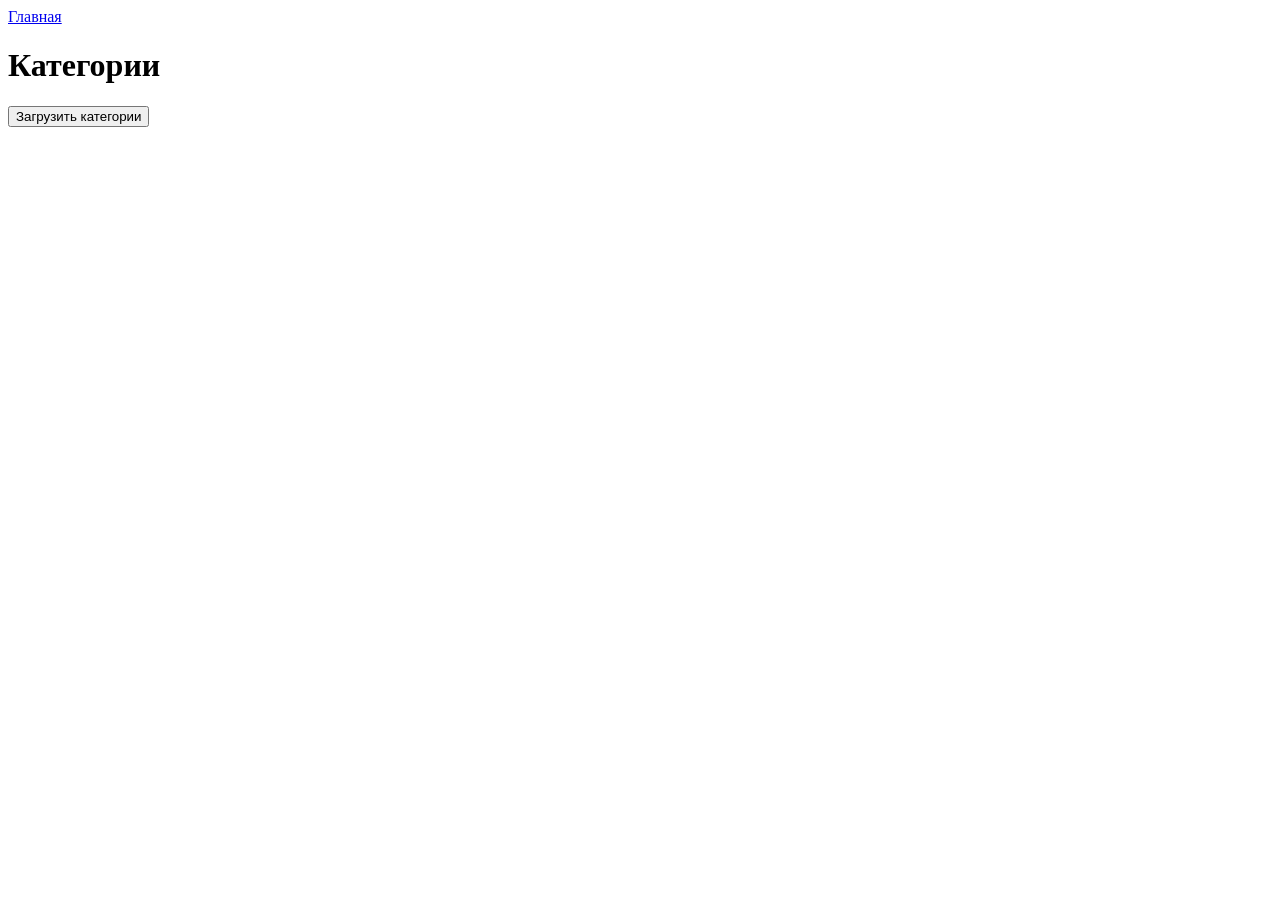
==== main-service/src/main/resources/static/categories.html @ 7c3d4f27 "Диплом" ====
<!DOCTYPE html>
<html lang="ru">
<head>
    <meta charset="UTF-8">
    <title>Категории</title>
    <link rel="stylesheet" href="css/style.css">
</head>
<body>

<div class="navbar">
    <a href="index.html">Главная</a>
</div>

<div class="container">

    <h1>Категории</h1>

    <button onclick="loadCategories()">
        Загрузить категории
    </button>

    <div id="categories" class="grid"></div>

</div>

<script src="js/app.js"></script>

<script>
    loadCategories();
</script>

</body>
</html>
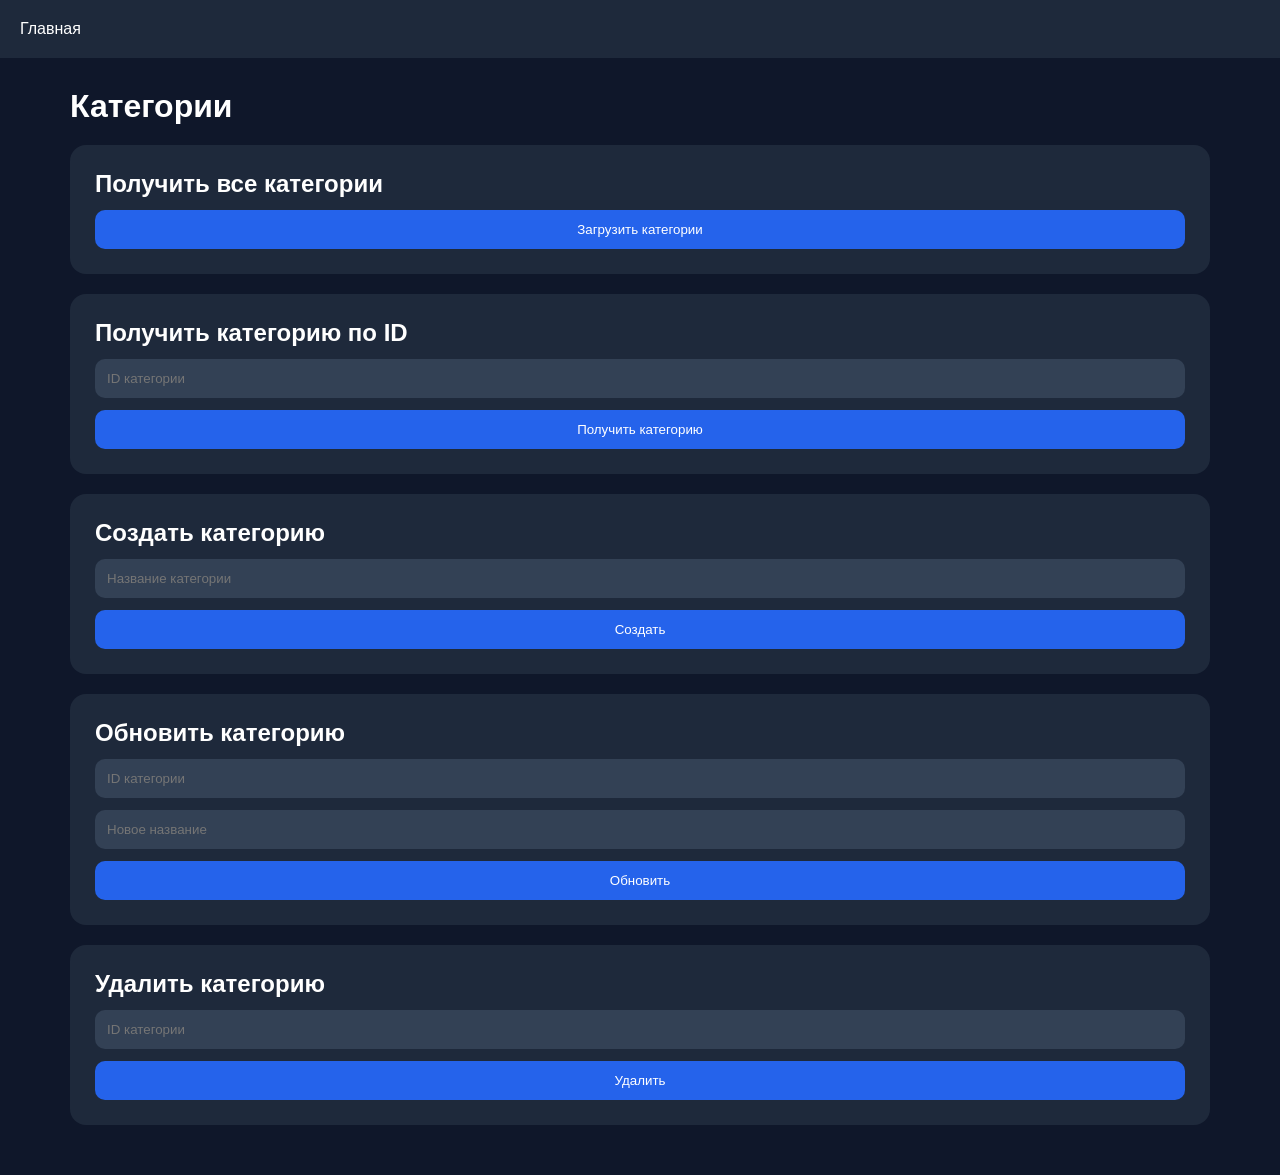
==== commit 5b5f8980: "Добавить api в фронт" ====
--- a/main-service/src/main/resources/static/categories.html
+++ b/main-service/src/main/resources/static/categories.html
@@ -15,9 +15,83 @@
 
     <h1>Категории</h1>
 
-    <button onclick="loadCategories()">
-        Загрузить категории
-    </button>
+    <div class="card">
+
+        <h2>Получить все категории</h2>
+
+        <button onclick="loadCategories()">
+            Загрузить категории
+        </button>
+
+    </div>
+
+    <div class="card">
+
+        <h2>Получить категорию по ID</h2>
+
+        <input type="number"
+               id="getCategoryId"
+               placeholder="ID категории">
+
+        <button onclick="getCategoryById()">
+            Получить категорию
+        </button>
+
+        <div id="singleCategory"></div>
+
+    </div>
+
+    <div class="card">
+
+        <h2>Создать категорию</h2>
+
+        <input type="text"
+               id="createCategoryName"
+               placeholder="Название категории">
+
+        <button onclick="createCategory()">
+            Создать
+        </button>
+
+        <div id="createCategoryResult"></div>
+
+    </div>
+
+    <div class="card">
+
+        <h2>Обновить категорию</h2>
+
+        <input type="number"
+               id="updateCategoryId"
+               placeholder="ID категории">
+
+        <input type="text"
+               id="updateCategoryName"
+               placeholder="Новое название">
+
+        <button onclick="updateCategory()">
+            Обновить
+        </button>
+
+        <div id="updateCategoryResult"></div>
+
+    </div>
+
+    <div class="card">
+
+        <h2>Удалить категорию</h2>
+
+        <input type="number"
+               id="deleteCategoryId"
+               placeholder="ID категории">
+
+        <button onclick="deleteCategory()">
+            Удалить
+        </button>
+
+        <div id="deleteCategoryResult"></div>
+
+    </div>
 
     <div id="categories" class="grid"></div>
 
--- a/main-service/src/main/resources/static/css/style.css
+++ b/main-service/src/main/resources/static/css/style.css
@@ -0,0 +1,93 @@
+* {
+    margin: 0;
+    padding: 0;
+    box-sizing: border-box;
+}
+
+body {
+    background: #0f172a;
+    color: white;
+    font-family: Arial, sans-serif;
+}
+
+.navbar {
+    background: #1e293b;
+    padding: 20px;
+    display: flex;
+    gap: 20px;
+}
+
+.navbar a {
+    color: white;
+    text-decoration: none;
+}
+
+.container {
+    max-width: 1200px;
+    margin: auto;
+    padding: 30px;
+}
+
+.card {
+    background: #1e293b;
+    padding: 25px;
+    border-radius: 16px;
+    margin-top: 20px;
+}
+
+.auth-card {
+    max-width: 400px;
+    margin: auto;
+}
+
+input,
+textarea,
+button {
+    width: 100%;
+    padding: 12px;
+    margin-top: 12px;
+    border-radius: 10px;
+    border: none;
+}
+
+input,
+textarea {
+    background: #334155;
+    color: white;
+}
+
+button {
+    background: #2563eb;
+    color: white;
+    cursor: pointer;
+}
+
+button:hover {
+    background: #1d4ed8;
+}
+
+.grid {
+    display: grid;
+    grid-template-columns:
+            repeat(auto-fill, minmax(300px, 1fr));
+
+    gap: 20px;
+
+    margin-top: 20px;
+}
+
+.event-card {
+    background: #1e293b;
+    padding: 20px;
+    border-radius: 16px;
+}
+
+.success {
+    color: #22c55e;
+    margin-top: 10px;
+}
+
+.error {
+    color: #ef4444;
+    margin-top: 10px;
+}
